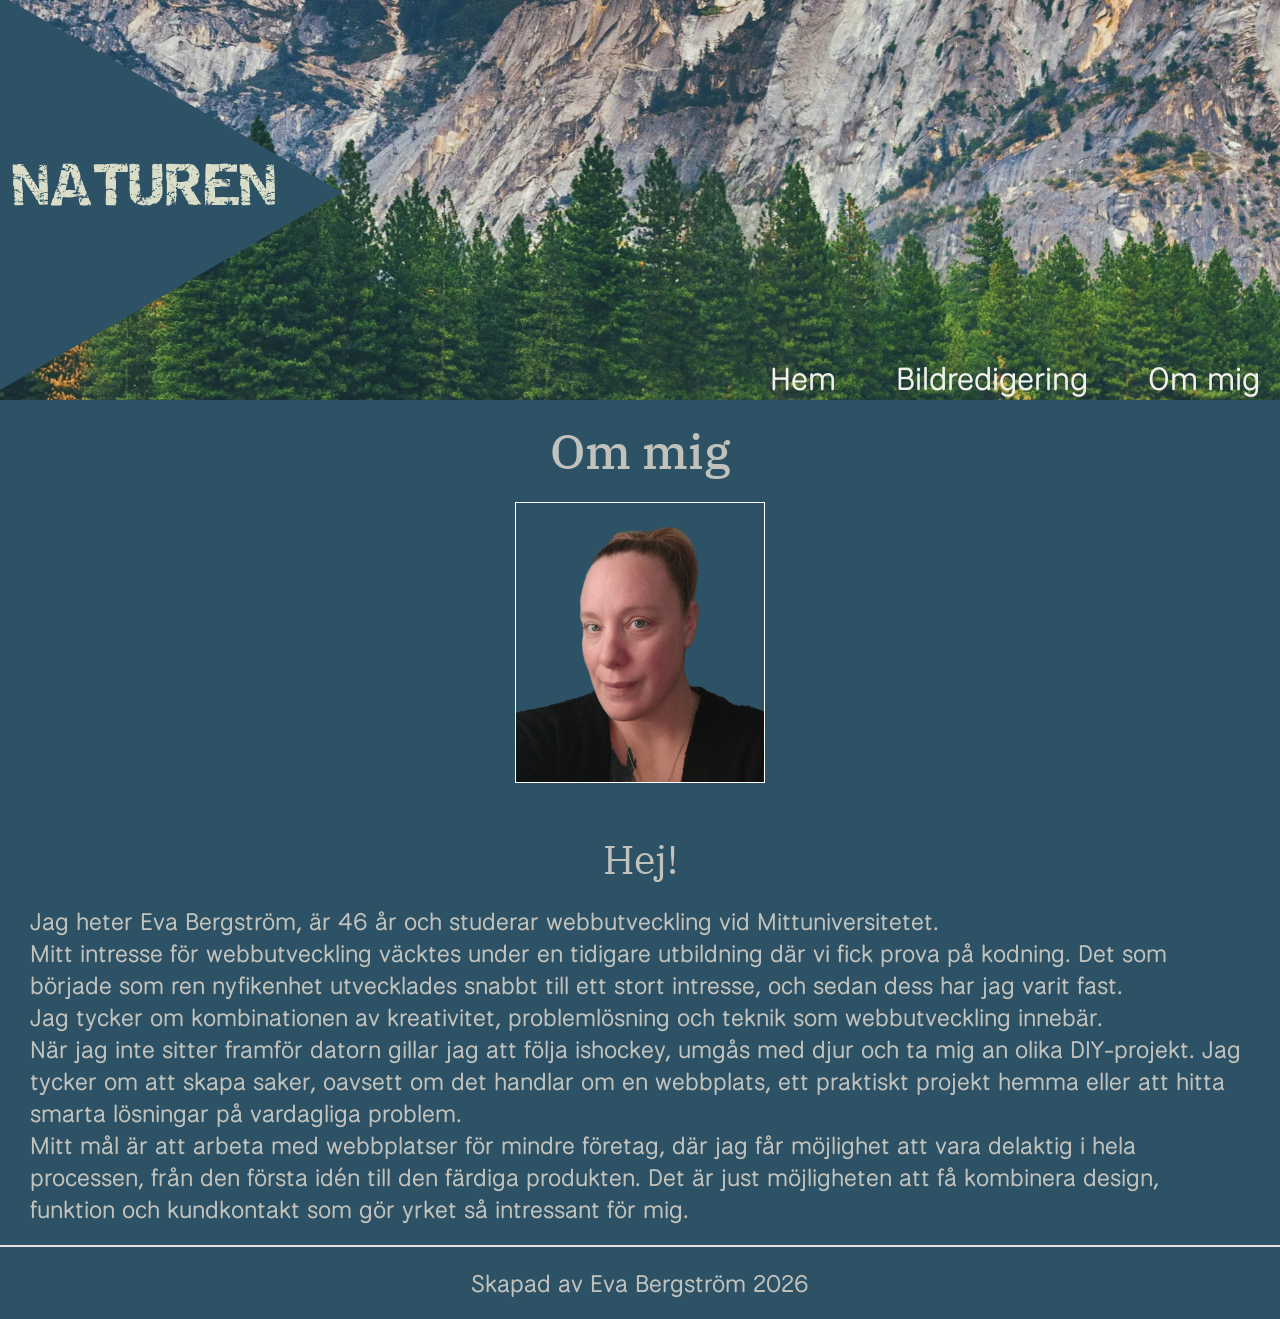
==== about.html @ 8679cddb "Naturen optimerad" ====
<!DOCTYPE html>
<html lang="sv">

<head>
    <meta charset="UTF-8">
    <meta name="viewport" content="width=device-width, initial-scale=1.0">
    <link rel="preconnect" href="https://fonts.googleapis.com">
    <link rel="preconnect" href="https://fonts.gstatic.com" crossorigin>
    <link
        href="https://fonts.googleapis.com/css2?family=IBM+Plex+Serif:ital,wght@0,100;0,200;0,300;0,400;0,500;0,600;0,700;1,100;1,200;1,300;1,400;1,500;1,600;1,700&family=National+Park:wght@200..800&display=swap"
        rel="stylesheet">

    <link rel="stylesheet" href="style.css">
    <link rel="icon" type="image/png" href="images/favicon.png">
    <title>Naturen</title>
</head>

<body>
    <header>
        <div class="menu">
            <img class="logo" src="images/logo.svg" alt="Logotyp för Naturen">
            <nav>
                <ul class="links">

                    <li> <a href="index.html">Hem</a></li>
                    <li> <a href="foto.html">Bildredigering</a></li>
                    <li> <a href="about.html">Om mig</a></li>

                </ul>
            </nav>
        </div>
    </header>
    <main>
        <h1>Om mig</h1>
        <section class="profilkort">
            <img class="profil" src="images/portrait.png"
                alt="bild på en kvinna i 45 års åldern, mellanblont hår uppsatt i tofs. Blå ögon. Svart tröja">
            <h2>Hej!</h2>
            <p>Jag heter Eva Bergström, är 46 år och studerar webbutveckling vid Mittuniversitetet.
                <br> Mitt intresse för webbutveckling väcktes under en tidigare utbildning där vi fick prova på kodning.
                Det som började som ren nyfikenhet utvecklades snabbt till ett stort intresse, och sedan dess har jag
                varit fast.
                <br>Jag tycker om kombinationen av kreativitet, problemlösning och teknik som webbutveckling innebär.
            <p>När jag inte sitter framför datorn gillar jag att följa ishockey, umgås med djur och ta mig an olika
                DIY-projekt. Jag tycker om att skapa saker, oavsett om det handlar om en webbplats, ett praktiskt
                projekt hemma eller att hitta smarta lösningar på vardagliga problem.</p>
            <p>Mitt mål är att arbeta med webbplatser för mindre företag, där jag får möjlighet att vara delaktig i hela
                processen, från den första idén till den färdiga produkten. Det är just möjligheten att få kombinera
                design, funktion och kundkontakt som gör yrket så intressant för mig.</p>
        </section>
    </main>
    <footer>
        <p>Skapad av Eva Bergström 2026</p>
    </footer>

</body>

</html>
---- style.css ----
* {
  margin: 0;
  padding: 0;
  box-sizing: border-box;
}

header {
  width: 100%;
  height: 93px;
  background-image: url("images/header.png");
  background-image: url("images/header.webp");
  background-size: cover;
  background-position: center;
  position: relative;
}
.logo {
  position: absolute;
  max-width: 80px;
  align-self: flex-start;
  bottom: 2%;
  padding-left: 0;
}

nav {
  position: absolute;
  bottom: 0;
  right: 0;
  padding-right: 10px;
}
header .menu {
  display: flex;
  flex-direction: row;
  justify-content: space-between;
}
li {
  list-style-type: none;
}
li a {
  text-decoration: none;
  color: rgb(240, 241, 235);
  font-family: "national park", sans-serif;
  font-size: 0.9rem;
}
.links {
  display: flex;
  flex-direction: row;
  gap: 20px;
}
body {
  background-color: #2e5265;
}

h1 {
  color: rgb(193, 194, 188);
  font-family: "ibm plex serif", sans-serif;
  font-size: 1.8rem;
  font-weight: 500;
  text-align: center;
  margin-top: 20px;
  margin-bottom: 20px;
}
.bildspel {
  display: flex;
  flex-direction: column;
  align-items: center;
  gap: 20px;
}
.bildspel img {
  max-width: 350px;
  height: auto;
  border: 1px solid black;
}
p {
  font-family: "national park", sans-serif;
  color: rgb(193, 194, 188);
  padding: 5px 25px 5px 25px;
  text-align: left;
  line-height: 1.5rem;
  font-weight: 400;
}

footer {
  margin-top: 20px;
  border-top: 2px solid rgb(233, 225, 225);
}
footer p {
  font-family: "national park", sans-serif;
  color: rgb(193, 194, 188);
  padding: 20px 0 20px 0;
  text-align: center;
}
h2 {
  font-family: "ibm plex serif", serif;
  color: rgb(193, 194, 188);
  font-weight: 400;
  font-size: 1.5rem;
  margin-top: 20px;
}
.cards {
  display: flex;
  flex-direction: column;
  align-items: center;
}
.cards img {
  display: flex;
  flex-direction: column;
  max-width: 350px;
  height: auto;
  border: 1px solid black;
}
.compare {
  display: flex;
  flex-direction: column;
  gap: 10px;
}
.cards p {
  padding: 10px 20px 10px 20px;
  text-align: left;
}
.profil {
  max-width: 250px;
  border: 1px solid white;
}
.profilkort {
  display: flex;
  flex-direction: column;
  align-items: center;
}
.profilkort p {
  text-align: left;
}

@media (min-width: 750px) {
  header {
    height: 400px;
  }

  .logo {
    max-width: 400px;
    height: 400px;
  }
  nav {
    padding-right: 20px;
  }

  li a {
    font-size: 2rem;
  }
  .links {
    gap: 60px;
  }
  h1 {
    font-size: 3rem;
  }
    p {
      font-size: 1.5rem;
      line-height: 2rem;
      padding: 20px 200px 20px 200px;
    }

  @media (min-width: 1100px) {
    
  
    h2 {
      font-size: 2.5rem;
      font-weight: 400;
      margin-bottom: 20px;
      margin-top: 50px;
    }
    .compare {
      display: flex;
      flex-direction: row;
      align-items: center;
      gap: 50px;
    }
    .compare img {
      max-width: 600px;
      max-height: 600px;
      width: auto;
      height: auto;
      flex-shrink: 0;
    }
    .profilkort p {
      padding: 0 30px 0 30px;
    }
    .bildspel{
      display: flex;
      flex-direction: row;
      justify-content: center;
    }
    

    @media (min-width: 1500px) {
      .cards p {
        padding: 20px 350px 20px 350px;
      }
      .profilkort p {
        padding: 0 300px 0 300px;
      }
      p{
        padding:20px 400px 20px 400px;
      }
    }
  }
}
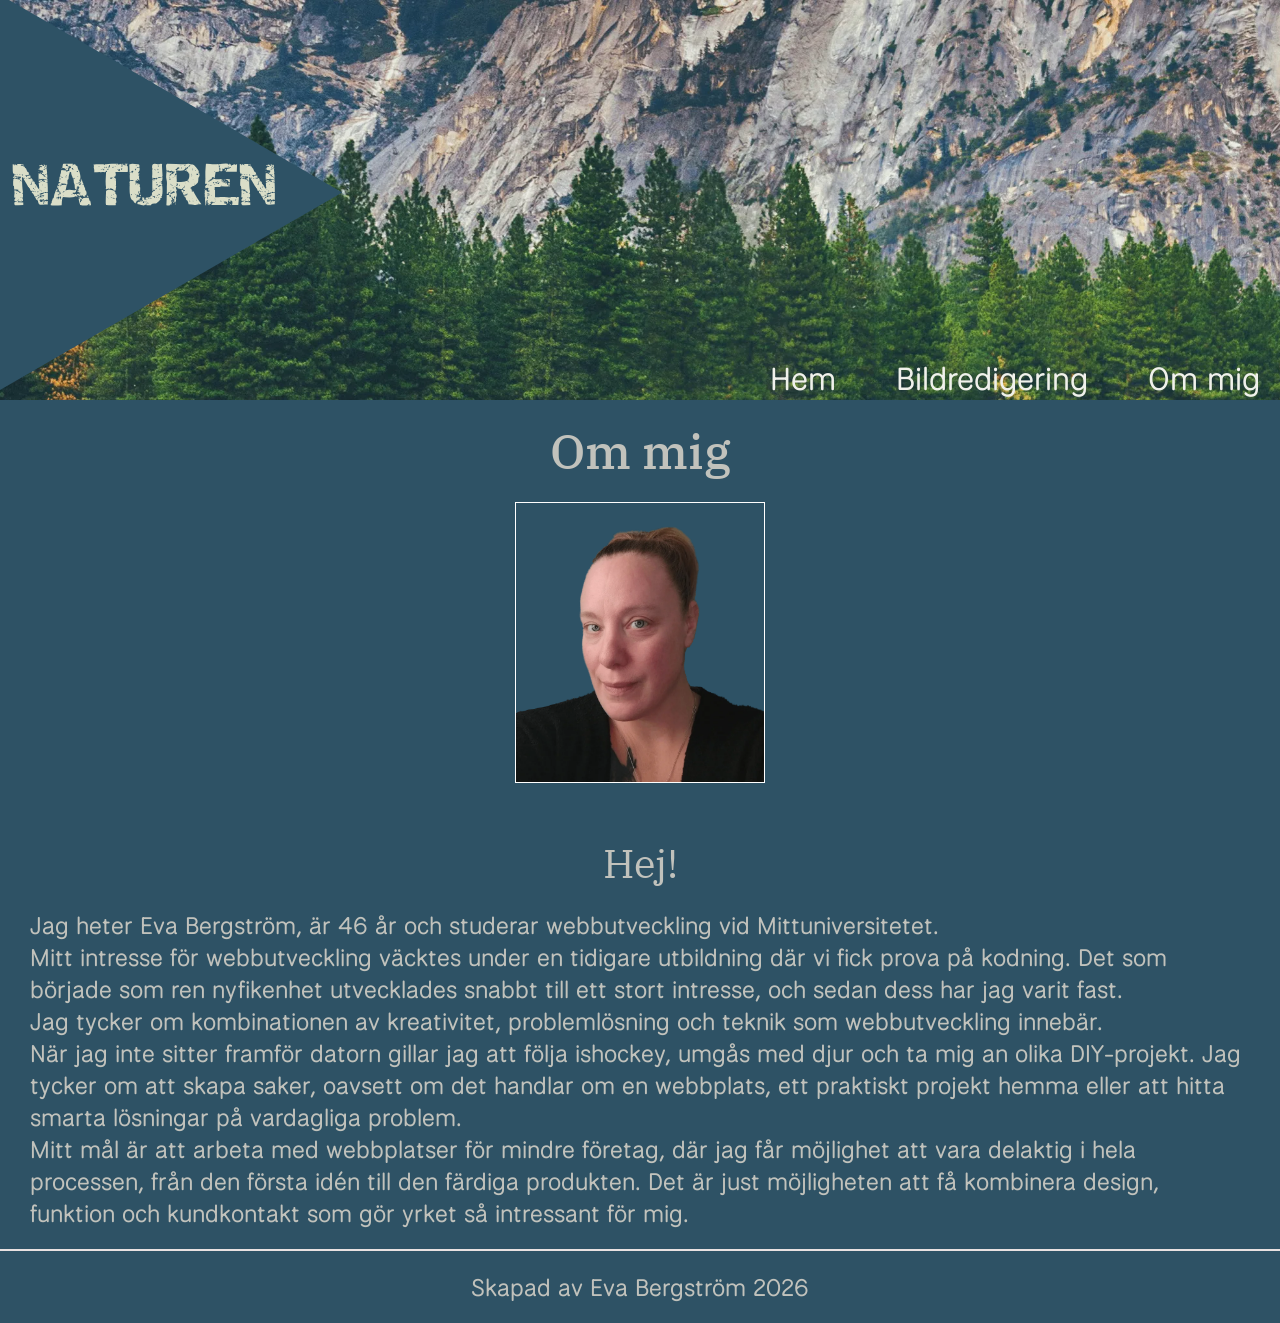
==== commit 5d576745: "påbörjat förändring bildkomprimering" ====
--- a/about.html
+++ b/about.html
@@ -33,14 +33,17 @@
     <main>
         <h1>Om mig</h1>
         <section class="profilkort">
-            <img class="profil" src="images/portrait.png"
-                alt="bild på en kvinna i 45 års åldern, mellanblont hår uppsatt i tofs. Blå ögon. Svart tröja">
+            <picture>
+                <source srcset="images/portrait.webp" type="image/webp">
+                <img class="profil" src="images/portrait.png"
+                    alt="bild på en kvinna i 45 års åldern, mellanblont hår uppsatt i tofs. Blå ögon. Svart tröja">
+            </picture>
             <h2>Hej!</h2>
             <p>Jag heter Eva Bergström, är 46 år och studerar webbutveckling vid Mittuniversitetet.
                 <br> Mitt intresse för webbutveckling väcktes under en tidigare utbildning där vi fick prova på kodning.
                 Det som började som ren nyfikenhet utvecklades snabbt till ett stort intresse, och sedan dess har jag
                 varit fast.
-                <br>Jag tycker om kombinationen av kreativitet, problemlösning och teknik som webbutveckling innebär.
+                <br>Jag tycker om kombinationen av kreativitet, problemlösning och teknik som webbutveckling innebär.</p>
             <p>När jag inte sitter framför datorn gillar jag att följa ishockey, umgås med djur och ta mig an olika
                 DIY-projekt. Jag tycker om att skapa saker, oavsett om det handlar om en webbplats, ett praktiskt
                 projekt hemma eller att hitta smarta lösningar på vardagliga problem.</p>
--- a/style.css
+++ b/style.css
@@ -1,3 +1,4 @@
+
 * {
   margin: 0;
   padding: 0;
@@ -13,6 +14,7 @@
   background-position: center;
   position: relative;
 }
+
 .logo {
   position: absolute;
   max-width: 80px;
@@ -27,53 +29,61 @@
   right: 0;
   padding-right: 10px;
 }
+
 header .menu {
   display: flex;
   flex-direction: row;
   justify-content: space-between;
 }
+
 li {
   list-style-type: none;
 }
+
 li a {
   text-decoration: none;
   color: rgb(240, 241, 235);
-  font-family: "national park", sans-serif;
+  font-family: "National Park", sans-serif;
   font-size: 0.9rem;
 }
+
 .links {
   display: flex;
   flex-direction: row;
   gap: 20px;
 }
+
 body {
   background-color: #2e5265;
 }
 
 h1 {
   color: rgb(193, 194, 188);
-  font-family: "ibm plex serif", sans-serif;
+  font-family: "IBM Plex Serif", serif;
   font-size: 1.8rem;
   font-weight: 500;
   text-align: center;
   margin-top: 20px;
   margin-bottom: 20px;
 }
+
 .bildspel {
   display: flex;
   flex-direction: column;
   align-items: center;
   gap: 20px;
 }
+
 .bildspel img {
   max-width: 350px;
   height: auto;
   border: 1px solid black;
 }
+
 p {
-  font-family: "national park", sans-serif;
-  color: rgb(193, 194, 188);
-  padding: 5px 25px 5px 25px;
+  font-family: "National Park", sans-serif;
+  color: rgb(193, 194, 188);
+  padding: 5px 25px;
   text-align: left;
   line-height: 1.5rem;
   font-weight: 400;
@@ -83,53 +93,61 @@
   margin-top: 20px;
   border-top: 2px solid rgb(233, 225, 225);
 }
+
 footer p {
-  font-family: "national park", sans-serif;
-  color: rgb(193, 194, 188);
-  padding: 20px 0 20px 0;
+  font-family: "National Park", sans-serif;
+  color: rgb(193, 194, 188);
+  padding: 20px 0;
   text-align: center;
 }
+
 h2 {
-  font-family: "ibm plex serif", serif;
+  font-family: "IBM Plex Serif", serif;
   color: rgb(193, 194, 188);
   font-weight: 400;
   font-size: 1.5rem;
   margin-top: 20px;
 }
+
 .cards {
   display: flex;
   flex-direction: column;
   align-items: center;
 }
+
 .cards img {
-  display: flex;
-  flex-direction: column;
   max-width: 350px;
   height: auto;
   border: 1px solid black;
 }
+
 .compare {
   display: flex;
   flex-direction: column;
   gap: 10px;
 }
+
 .cards p {
-  padding: 10px 20px 10px 20px;
+  padding: 10px 20px;
   text-align: left;
 }
+
 .profil {
   max-width: 250px;
   border: 1px solid white;
 }
+
 .profilkort {
   display: flex;
   flex-direction: column;
   align-items: center;
 }
+
 .profilkort p {
   text-align: left;
 }
 
+/* Surfplatta och mindre datorer */
 @media (min-width: 750px) {
   header {
     height: 400px;
@@ -139,6 +157,7 @@
     max-width: 400px;
     height: 400px;
   }
+
   nav {
     padding-right: 20px;
   }
@@ -146,60 +165,68 @@
   li a {
     font-size: 2rem;
   }
+
   .links {
     gap: 60px;
   }
+
   h1 {
     font-size: 3rem;
   }
-    p {
-      font-size: 1.5rem;
-      line-height: 2rem;
-      padding: 20px 200px 20px 200px;
-    }
-
-  @media (min-width: 1100px) {
-    
-  
-    h2 {
-      font-size: 2.5rem;
-      font-weight: 400;
-      margin-bottom: 20px;
-      margin-top: 50px;
-    }
-    .compare {
-      display: flex;
-      flex-direction: row;
-      align-items: center;
-      gap: 50px;
-    }
-    .compare img {
-      max-width: 600px;
-      max-height: 600px;
-      width: auto;
-      height: auto;
-      flex-shrink: 0;
-    }
-    .profilkort p {
-      padding: 0 30px 0 30px;
-    }
-    .bildspel{
-      display: flex;
-      flex-direction: row;
-      justify-content: center;
-    }
-    
-
-    @media (min-width: 1500px) {
-      .cards p {
-        padding: 20px 350px 20px 350px;
-      }
-      .profilkort p {
-        padding: 0 300px 0 300px;
-      }
-      p{
-        padding:20px 400px 20px 400px;
-      }
-    }
-  }
-}
+
+  p {
+    font-size: 1.5rem;
+    line-height: 2rem;
+    padding: 20px 200px;
+  }
+}
+
+/* Större skärmar */
+@media (min-width: 1100px) {
+  h2 {
+    font-size: 2.5rem;
+    font-weight: 400;
+    margin-bottom: 20px;
+    margin-top: 50px;
+  }
+
+  .compare {
+    display: flex;
+    flex-direction: row;
+    align-items: center;
+    gap: 50px;
+  }
+
+  .compare img {
+    max-width: 600px;
+    max-height: 600px;
+    width: auto;
+    height: auto;
+    flex-shrink: 0;
+  }
+
+  .profilkort p {
+    padding: 0 30px;
+  }
+
+  .bildspel {
+    display: flex;
+    flex-direction: row;
+    justify-content: center;
+  }
+}
+
+/* Extra stora skärmar */
+@media (min-width: 1500px) {
+  .cards p {
+    padding: 20px 350px;
+  }
+
+  .profilkort p {
+    padding: 0 300px;
+  }
+
+  p {
+    padding: 20px 400px;
+  }
+}
